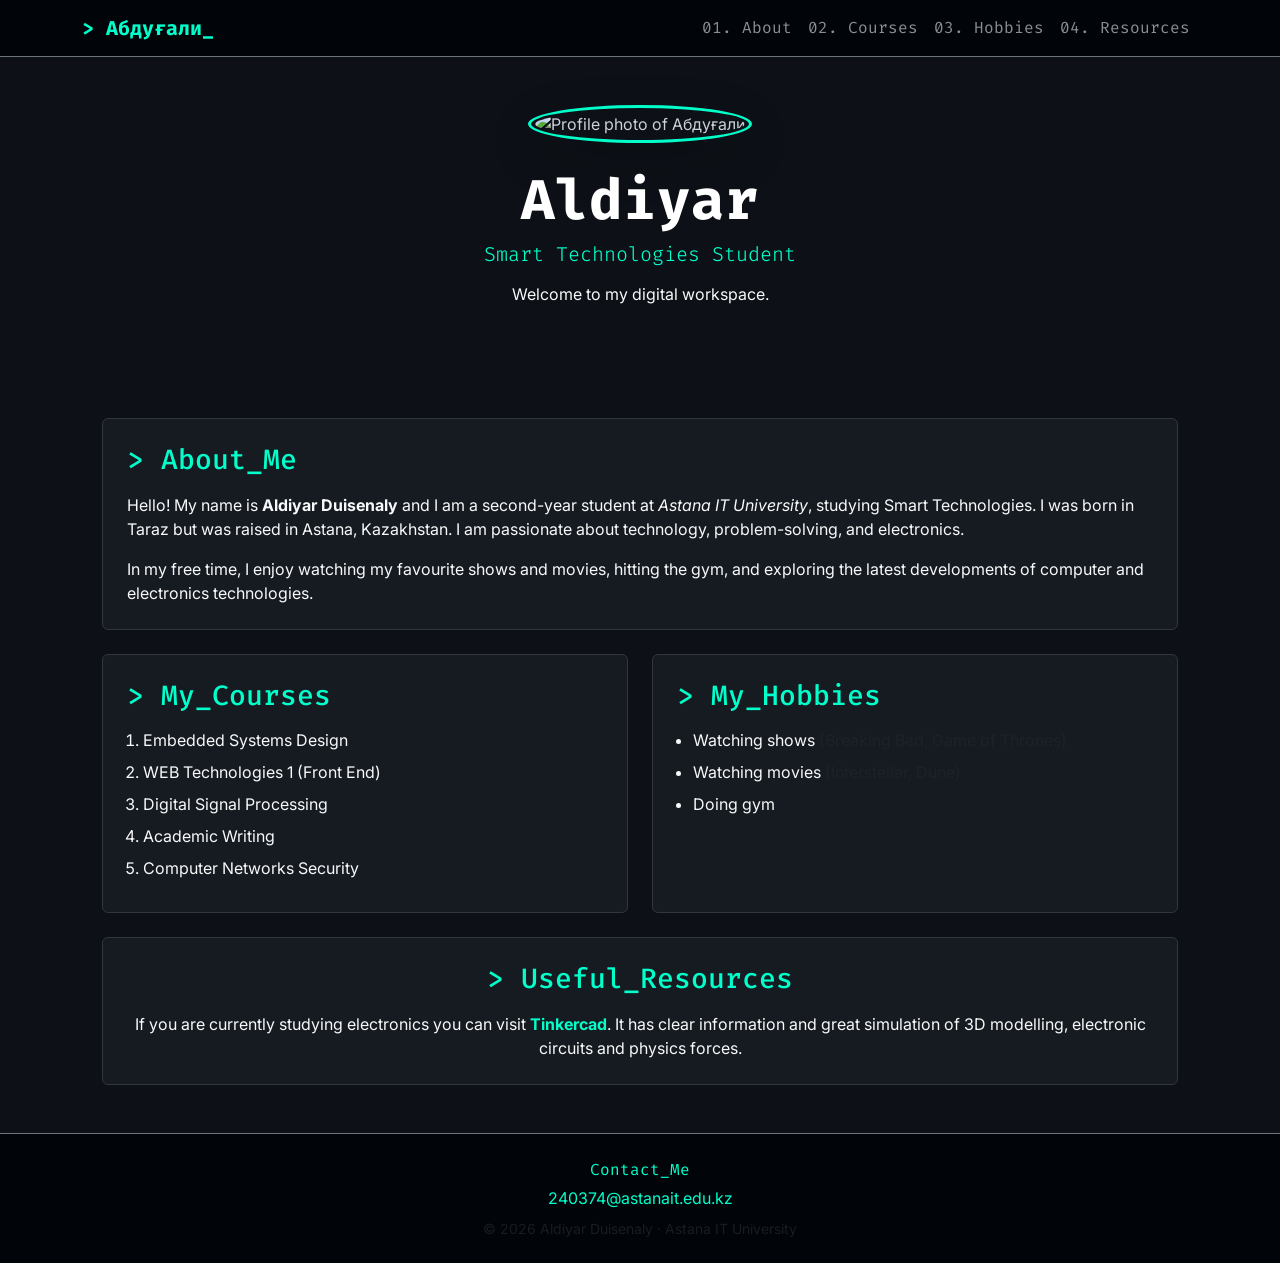
==== index.html @ 100ccf26 "Rename indexex.html to index.html" ====
<!DOCTYPE html>
<html lang="en">
<head>
    <meta charset="UTF-8" />
    <meta name="viewport" content="width=device-width, initial-scale=1.0" />
    <title>About Me - Aldiyar</title>
    
    <link href="https://fonts.googleapis.com/css2?family=Fira+Code:wght@400;600&family=Inter:wght@300;400;600&display=swap" rel="stylesheet">
    
    <link href="https://cdn.jsdelivr.net/npm/bootstrap@5.3.0/dist/css/bootstrap.min.css" rel="stylesheet">
    
    <link rel="stylesheet" href="styles-2.css">
</head>
<body class="tech-theme">

    <nav class="navbar navbar-expand-lg navbar-dark bg-dark-custom sticky-top border-bottom border-secondary">
        <div class="container">
            <a class="navbar-brand text-accent fw-bold tech-font" href="#">> Абдуғали_</a>
            <button class="navbar-toggler" type="button" data-bs-toggle="collapse" data-bs-target="#navMenu">
                <span class="navbar-toggler-icon"></span>
            </button>
            <div class="collapse navbar-collapse" id="navMenu">
                <ul class="navbar-nav ms-auto tech-font">
                    <li class="nav-item"><a class="nav-link" href="#about-section">01. About</a></li>
                    <li class="nav-item"><a class="nav-link" href="#courses-section">02. Courses</a></li>
                    <li class="nav-item"><a class="nav-link" href="#hobbies-section">03. Hobbies</a></li>
                    <li class="nav-item"><a class="nav-link" href="#resources-section">04. Resources</a></li>
                </ul>
            </div>
        </div>
    </nav>

    <header id="main-header" class="text-center py-5 header-bg">
        <div class="container fade-in">
            <img
                src="https://avatars.githubusercontent.com/u/258653307?s=400&u=888c59e4f2dd28a31b5c6cf0a2721a9af347c70d&v=4"
                alt="Profile photo of Абдуғали"
                class="rounded-circle profile-photo shadow-lg mb-4"
            >
            <h1 class="display-4 fw-bold text-white tech-font">Aldiyar</h1>
            <h2 class="lead text-accent tech-font mb-3">Smart Technologies Student</h2>
            <p class="text-light">Welcome to my digital workspace.</p>
        </div>
    </header>

    <main id="main-content" class="container my-5 fade-in-up">

        <div class="row mb-4">
            <div class="col-12">
                <section class="card custom-card h-100" id="about-section">
                    <div class="card-body p-4">
                        <h3 class="card-title text-accent tech-font mb-3">> About_Me</h3>
                        <p class="card-text text-light">
                            Hello! My name is <strong>Aldiyar Duisenaly</strong> and I am a second-year student at
                            <em>Astana IT University</em>, studying Smart Technologies. I was born in Taraz but
                            was raised in Astana, Kazakhstan. I am passionate about technology, problem-solving,
                            and electronics.
                        </p>
                        <p class="card-text text-light mb-0">
                            In my free time, I enjoy watching my favourite shows and movies, hitting the gym,
                            and exploring the latest developments of computer and electronics technologies.
                        </p>
                    </div>
                </section>
            </div>
        </div>

        <div class="row g-4 mb-4">
            <div class="col-md-6 col-sm-12 d-flex">
                <section class="card custom-card flex-fill" id="courses-section">
                    <div class="card-body p-4">
                        <h3 class="card-title text-accent tech-font mb-3">> My_Courses</h3>
                        <ol class="text-light mb-0 ps-3 custom-list">
                            <li>Embedded Systems Design</li>
                            <li>WEB Technologies 1 (Front End)</li>
                            <li>Digital Signal Processing</li>
                            <li>Academic Writing</li>
                            <li>Computer Networks Security</li>
                        </ol>
                    </div>
                </section>
            </div>

            <div class="col-md-6 col-sm-12 d-flex">
                <section class="card custom-card flex-fill" id="hobbies-section">
                    <div class="card-body p-4">
                        <h3 class="card-title text-accent tech-font mb-3">> My_Hobbies</h3>
                        <ul class="text-light mb-0 ps-3 custom-list">
                            <li>Watching shows <span class="text-muted">(Breaking Bad, Game of Thrones)</span></li>
                            <li>Watching movies <span class="text-muted">(Interstellar, Dune)</span></li>
                            <li>Doing gym</li>
                        </ul>
                    </div>
                </section>
            </div>
        </div>

        <div class="row">
            <div class="col-12">
                <section class="card custom-card" id="resources-section">
                    <div class="card-body p-4 text-center">
                        <h3 class="card-title text-accent tech-font mb-3">> Useful_Resources</h3>
                        <p class="card-text text-light mb-0">
                            If you are currently studying electronics you can visit
                            <a href="https://www.tinkercad.com" target="_blank" class="accent-link fw-bold">Tinkercad</a>.
                            It has clear information and great simulation of 3D modelling, electronic circuits
                            and physics forces.
                        </p>
                    </div>
                </section>
            </div>
        </div>

    </main>

    <footer id="main-footer" class="bg-dark-custom text-center py-4 border-top border-secondary mt-5">
        <div class="container text-light">
            <p class="tech-font text-accent mb-1">Contact_Me</p>
            <p class="mb-2">
                <a href="mailto:240374@astanait.edu.kz" class="accent-link">240374@astanait.edu.kz</a>
            </p>
            <p class="small text-muted mb-0">&copy; 2026 Aldiyar Duisenaly · Astana IT University</p>
        </div>
    </footer>

    <script src="https://cdn.jsdelivr.net/npm/bootstrap@5.3.0/dist/js/bootstrap.bundle.min.js"></script>
</body>
</html>
---- styles-2.css ----
/* --- Base Variables & Theme --- */
:root {
    --bg-main: #0d1117;
    --bg-card: #161b22;
    --accent-color: #00ffca; /* Neon Cyan/Green */
    --text-main: #c9d1d9;
}

body.tech-theme {
    background-color: var(--bg-main);
    color: var(--text-main);
    font-family: 'Inter', sans-serif;
}

.tech-font {
    font-family: 'Fira Code', monospace;
}

.bg-dark-custom {
    background-color: #010409 !important;
}

.text-accent {
    color: var(--accent-color) !important;
}

.accent-link {
    color: var(--accent-color);
    text-decoration: none;
    transition: color 0.3s ease;
}

.accent-link:hover {
    color: #fff;
    text-shadow: 0 0 8px var(--accent-color);
}

/* --- Components --- */
.profile-photo {
    width: 150px;
    height: 150px;
    object-fit: cover;
    border: 3px solid var(--accent-color);
    padding: 4px;
}

.custom-card {
    background-color: var(--bg-card);
    border: 1px solid #30363d;
    transition: transform 0.2s ease, border-color 0.2s ease, box-shadow 0.2s ease;
}

.custom-card:hover {
    transform: translateY(-4px);
    border-color: var(--accent-color);
    box-shadow: 0 4px 20px rgba(0, 255, 202, 0.1);
}

.custom-list li {
    margin-bottom: 8px;
}

/* --- Simple Animations --- */
.fade-in {
    animation: fadeIn 1s ease-in;
}

.fade-in-up {
    animation: fadeInUp 0.8s ease-out;
}

@keyframes fadeIn {
    from { opacity: 0; }
    to { opacity: 1; }
}

@keyframes fadeInUp {
    from { opacity: 0; transform: translateY(20px); }
    to { opacity: 1; transform: translateY(0); }
}

/* =========================================
   Media Queries (Assignment Requirement 3)
   ========================================= */

/* Mobile (≤ 576px) */
@media (max-width: 576px) {
    /* Change Font Sizes */
    h1.display-4 {
        font-size: 2.2rem;
    }
    
    h2.lead {
        font-size: 1rem;
    }

    /* Change Spacing */
    #main-header {
        padding: 2rem 1rem !important;
    }

    .card-body {
        padding: 1rem !important;
    }

    /* Adjust Layout element */
    .profile-photo {
        width: 120px;
        height: 120px;
    }
}

/* Tablet (≤ 768px) */
@media (max-width: 768px) {
    /* Change Font Sizes */
    h1.display-4 {
        font-size: 2.8rem;
    }

    /* Change Spacing - increase gap between stacked columns */
    .row.g-4 > [class^="col-"] {
        margin-bottom: 1rem;
    }
}

/* Desktop (≥ 992px) */
@media (min-width: 992px) {
    /* Change Font Sizes */
    h1.display-4 {
        font-size: 3.5rem;
    }

    /* Change Spacing - give more breathing room on large screens */
    #main-content {
        padding-left: 2rem;
        padding-right: 2rem;
    }

    /* Layout adjustment */
    .profile-photo {
        width: 180px;
        height: 180px;
    }
}
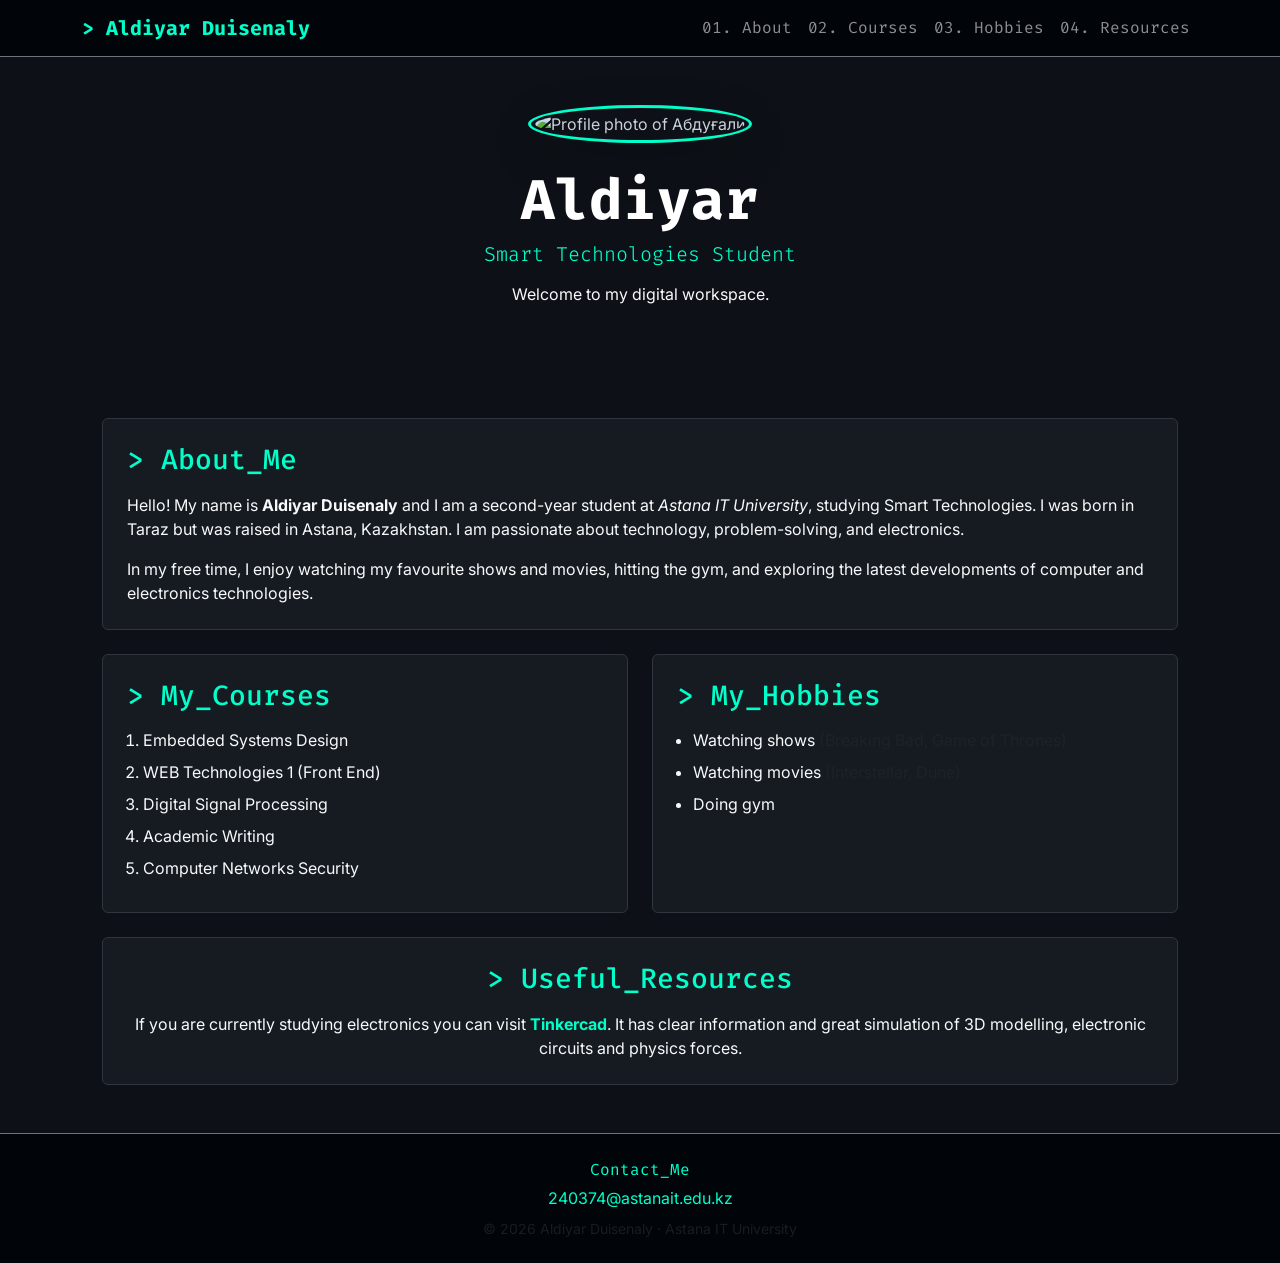
==== commit 490f2f19: "Update index.html" ====
--- a/index.html
+++ b/index.html
@@ -15,7 +15,7 @@
 
     <nav class="navbar navbar-expand-lg navbar-dark bg-dark-custom sticky-top border-bottom border-secondary">
         <div class="container">
-            <a class="navbar-brand text-accent fw-bold tech-font" href="#">> Абдуғали_</a>
+            <a class="navbar-brand text-accent fw-bold tech-font" href="#">> Aldiyar Duisenaly</a>
             <button class="navbar-toggler" type="button" data-bs-toggle="collapse" data-bs-target="#navMenu">
                 <span class="navbar-toggler-icon"></span>
             </button>
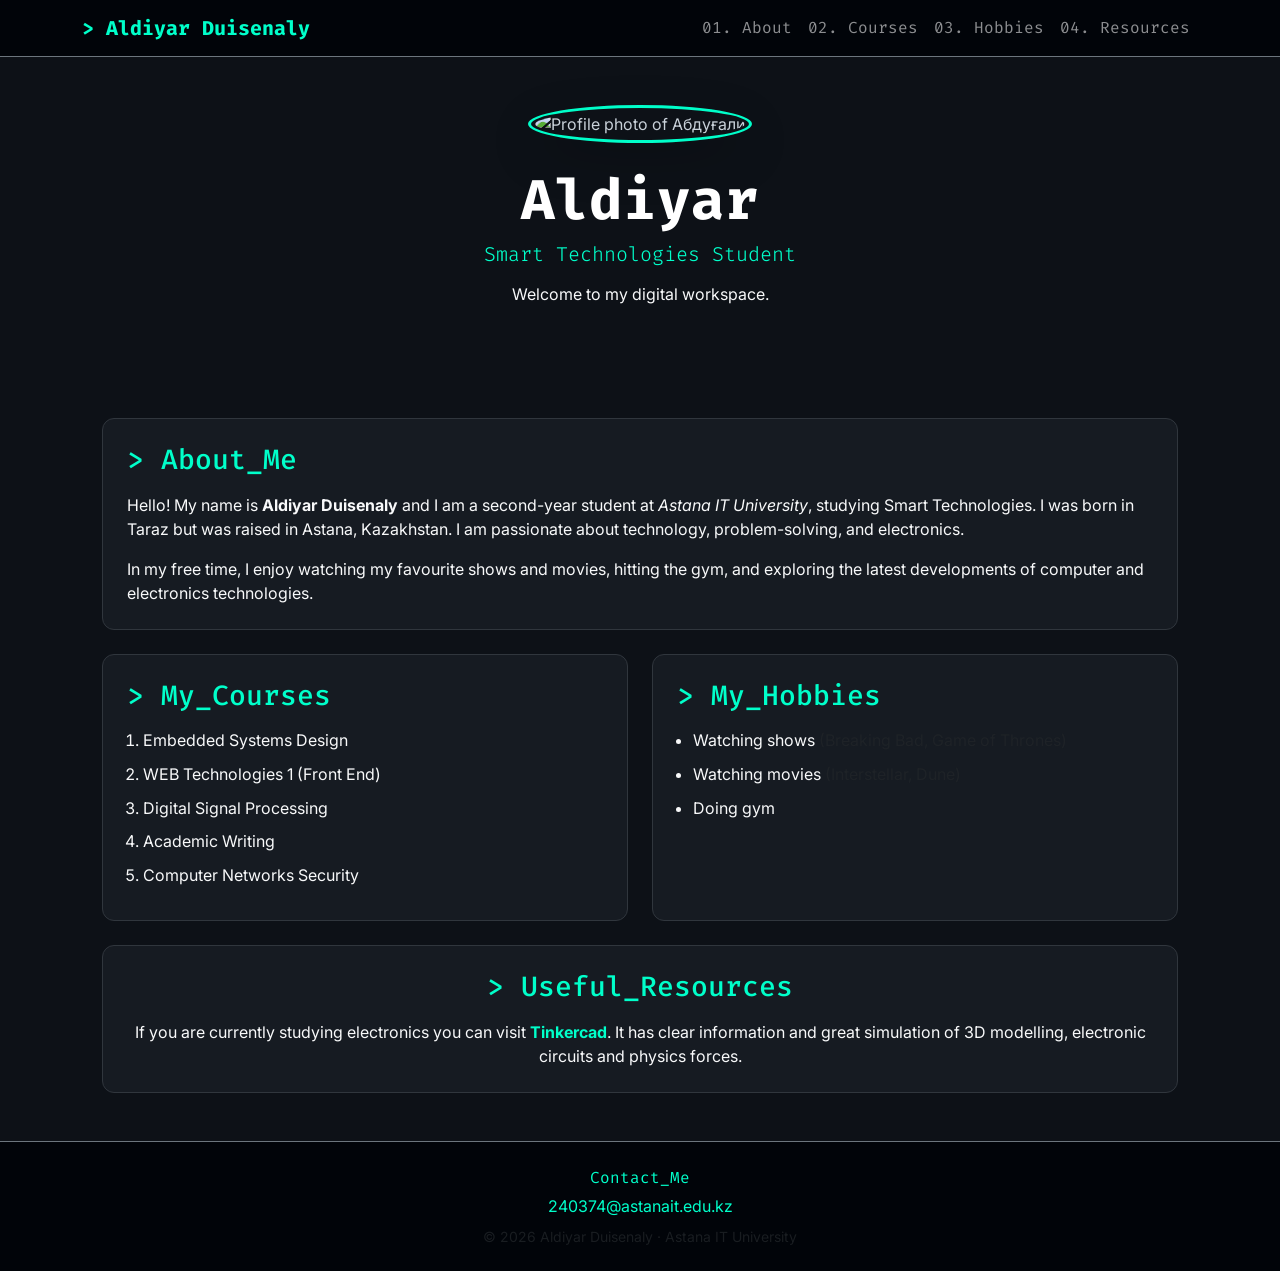
==== commit 029db13f: "Update index.html" ====
--- a/index.html
+++ b/index.html
@@ -9,7 +9,7 @@
     
     <link href="https://cdn.jsdelivr.net/npm/bootstrap@5.3.0/dist/css/bootstrap.min.css" rel="stylesheet">
     
-    <link rel="stylesheet" href="styles-2.css">
+    <link rel="stylesheet" href="style.css">
 </head>
 <body class="tech-theme">
 
--- a/style.css
+++ b/style.css
@@ -0,0 +1,182 @@
+/* --- Base Variables & Theme --- */
+:root {
+    --bg-main: #0d1117;
+    --bg-card: #161b22;
+    --accent-color: #00ffca; /* Neon Cyan/Green */
+    --text-main: #c9d1d9;
+}
+
+body.tech-theme {
+    background-color: var(--bg-main);
+    color: var(--text-main);
+    font-family: 'Inter', system-ui, -apple-system, sans-serif;
+    overflow-x: hidden; /* Предотвращает горизонтальный скролл */
+}
+
+.tech-font {
+    font-family: 'Fira Code', monospace;
+}
+
+.bg-dark-custom {
+    background-color: #010409 !important;
+}
+
+.text-accent {
+    color: var(--accent-color) !important;
+}
+
+.accent-link {
+    color: var(--accent-color);
+    text-decoration: none;
+    transition: color 0.3s ease;
+    word-break: break-all; /* Фикс для мобилок: длинная почта будет переноситься */
+}
+
+.accent-link:hover {
+    color: #fff;
+    text-shadow: 0 0 8px var(--accent-color);
+}
+
+/* --- Components --- */
+.profile-photo {
+    width: 150px;
+    height: 150px;
+    object-fit: cover;
+    border: 3px solid var(--accent-color);
+    padding: 4px;
+    transition: transform 0.3s ease;
+}
+
+.custom-card {
+    background-color: var(--bg-card);
+    border: 1px solid #30363d;
+    border-radius: 12px;
+    transition: transform 0.2s ease, border-color 0.2s ease, box-shadow 0.2s ease;
+}
+
+.custom-card:hover {
+    transform: translateY(-4px);
+    border-color: var(--accent-color);
+    box-shadow: 0 4px 20px rgba(0, 255, 202, 0.1);
+}
+
+.custom-list li {
+    margin-bottom: 8px;
+    line-height: 1.6;
+}
+
+/* --- Simple Animations --- */
+.fade-in {
+    animation: fadeIn 1s ease-in;
+}
+
+.fade-in-up {
+    animation: fadeInUp 0.8s ease-out;
+}
+
+@keyframes fadeIn {
+    from { opacity: 0; }
+    to { opacity: 1; }
+}
+
+@keyframes fadeInUp {
+    from { opacity: 0; transform: translateY(20px); }
+    to { opacity: 1; transform: translateY(0); }
+}
+
+/* =========================================
+   Media Queries (Responsive Mobile Design)
+   ========================================= */
+
+/* Mobile (≤ 576px) - Строгие правки для телефонов */
+@media (max-width: 576px) {
+    /* Фикс мобильного меню */
+    .navbar-collapse {
+        background-color: #161b22;
+        padding: 1rem;
+        border-radius: 8px;
+        margin-top: 15px;
+        border: 1px solid #30363d;
+        box-shadow: 0 4px 15px rgba(0,0,0,0.5);
+    }
+    
+    .navbar-nav .nav-link {
+        padding: 0.75rem 0;
+        border-bottom: 1px solid #30363d;
+    }
+    
+    .navbar-nav .nav-item:last-child .nav-link {
+        border-bottom: none;
+    }
+
+    /* Шрифты */
+    h1.display-4 {
+        font-size: 2.2rem;
+        letter-spacing: -1px;
+    }
+    
+    h2.lead {
+        font-size: 1.1rem;
+    }
+    
+    .card-title {
+        font-size: 1.3rem;
+    }
+
+    /* Отступы */
+    #main-header {
+        padding: 3rem 1rem 2rem !important;
+    }
+
+    /* Делаем карточки более компактными внутри */
+    .card-body {
+        padding: 1.25rem !important;
+    }
+
+    .custom-card {
+        border-radius: 10px;
+    }
+
+    /* Аватарка */
+    .profile-photo {
+        width: 110px;
+        height: 110px;
+        margin-bottom: 1rem !important;
+    }
+
+    /* Списки */
+    .custom-list {
+        padding-left: 1.2rem !important;
+        font-size: 0.95rem;
+    }
+}
+
+/* Tablet (≤ 768px) */
+@media (max-width: 768px) {
+    h1.display-4 {
+        font-size: 2.8rem;
+    }
+
+    /* Убираем лишние баги с flex на планшетах при вертикальном расположении */
+    .row.g-4 > [class^="col-"] {
+        margin-bottom: 1rem;
+    }
+    
+    .profile-photo {
+        width: 130px;
+        height: 130px;
+    }
+}
+
+/* Desktop (≥ 992px) */
+@media (min-width: 992px) {
+    h1.display-4 {
+        font-size: 3.5rem;
+    }
+
+    /* Больше воздуха по краям на широких экранах */
+    #main-content {
+        padding-left: 2rem;
+        padding-right: 2rem;
+    }
+}
